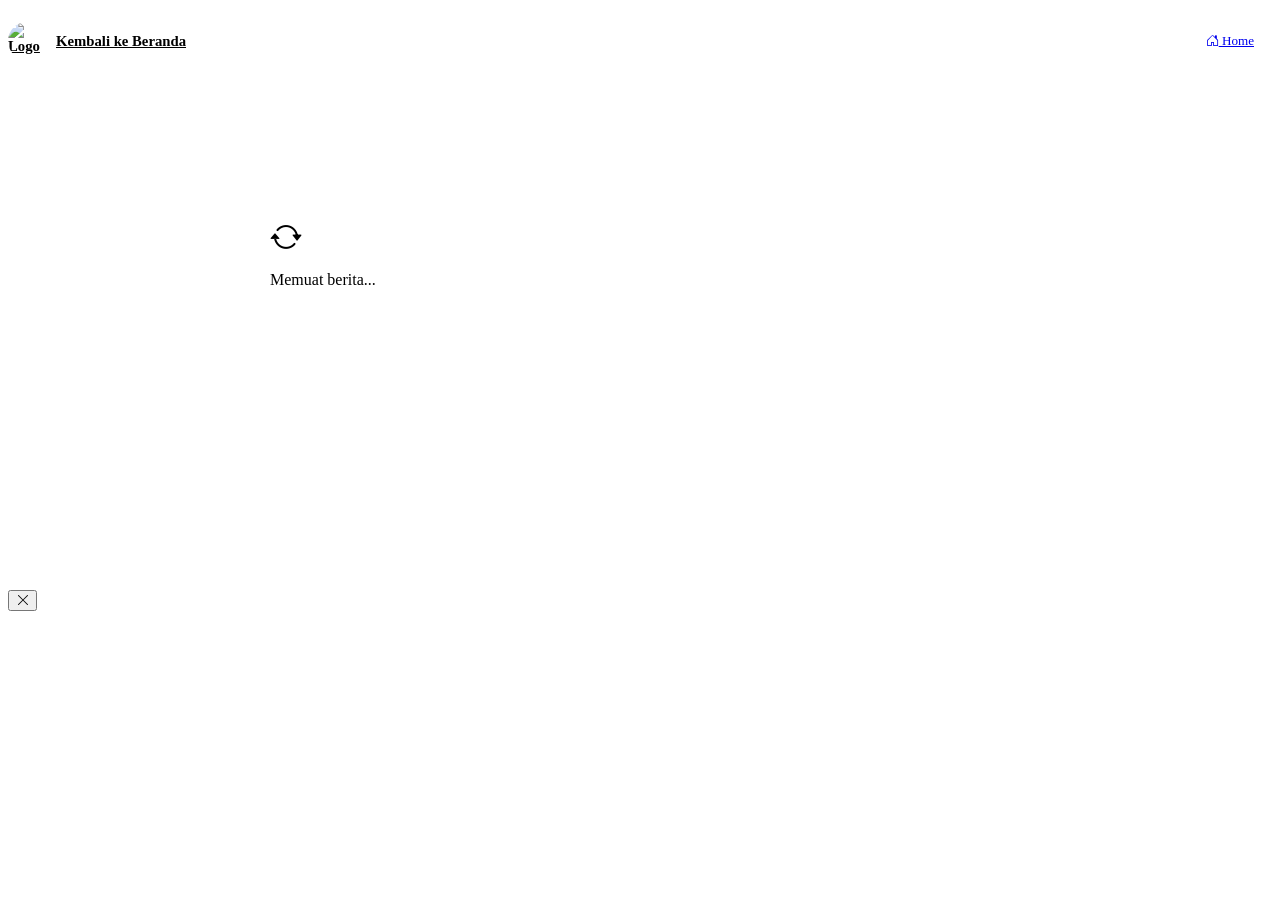
==== berita.html @ 7bd90493 "Add files via upload" ====
<!DOCTYPE html>
<html lang="id">
<head>
<meta charset="UTF-8">
<meta name="viewport" content="width=device-width, initial-scale=1.0">
<title>Berita - Pondok Pesantren Darul Fawaid Ilmiyah</title>
<link rel="icon" href="https://i.ibb.co.com/gFWV27xB/DFI-Resolusi.png">
<link href="https://cdn.jsdelivr.net/npm/bootstrap-icons@1.11.3/font/bootstrap-icons.min.css" rel="stylesheet">
<link rel="preconnect" href="https://fonts.googleapis.com">
<link rel="preconnect" href="https://fonts.gstatic.com" crossorigin>
<link href="https://fonts.googleapis.com/css2?family=Amiri:ital,wght@0,400;0,700;1,400&family=Fraunces:opsz,wght@9..144,500;9..144,600;9..144,700&family=Inter:wght@400;500;600;700;800&display=swap" rel="stylesheet">
<link href="assets/css/style.css" rel="stylesheet">
<style>
  body { padding-bottom: 0; }
  .berita-topbar { position: sticky; top: 0; z-index: 500; background: #fff; box-shadow: var(--shadow-sm); padding: 14px 0; }
  .berita-topbar .container { display: flex; align-items: center; justify-content: space-between; }
  .berita-topbar .brand-link { display: flex; align-items: center; gap: 10px; font-weight: 700; color: var(--forest); font-size: 0.92rem; }
  .berita-topbar img { width: 38px; height: 38px; border-radius: 50%; }
  .article-wrap { max-width: 820px; margin: 0 auto; padding: 46px 0 80px; }
  .article-card { background: #fff; border-radius: var(--radius-lg); box-shadow: var(--shadow-sm); padding: 40px; }
  @media (max-width: 575.98px) { .article-card { padding: 24px 18px; } }
  .article-cover { width: 100%; aspect-ratio: 16/10; object-fit: cover; border-radius: var(--radius-md); margin-bottom: 30px; box-shadow: var(--shadow-sm); }
  .article-content p { font-size: 1.05rem; line-height: 1.85; color: var(--ink-soft); text-align: justify; margin-bottom: 20px; }
  .article-meta { text-align: center; margin-bottom: 26px; }
  .mini-gallery { display: grid; grid-template-columns: repeat(3, 1fr); gap: 16px; margin-top: 22px; }
  @media (max-width: 650px) { .mini-gallery { grid-template-columns: 1fr; } }
  .mini-gallery figure { margin: 0; border-radius: var(--radius-sm); overflow: hidden; box-shadow: var(--shadow-sm); }
  .mini-gallery img { width: 100%; aspect-ratio: 4/3; object-fit: cover; transition: transform .4s; cursor: pointer; }
  .mini-gallery img:hover { transform: scale(1.06); }
  .mini-gallery figcaption { background: var(--forest); color: #fff; font-size: 0.8rem; text-align: center; padding: 10px 8px; }
  .footer { padding: 40px 0 22px; }
</style>
</head>
<body>

<div class="berita-topbar">
  <div class="container">
    <a class="brand-link" href="index.html">
      <img src="https://i.ibb.co.com/gFWV27xB/DFI-Resolusi.png" alt="Logo">
      Kembali ke Beranda
    </a>
    <a href="index.html" class="btn btn-primary" style="padding:10px 18px; font-size:.82rem;"><i class="bi bi-house-door"></i> Home</a>
  </div>
</div>

<div class="container">
  <div class="article-wrap">
    <div id="articleContainer" class="article-card">
      <div class="text-center" style="padding:60px 0;">
        <i class="bi bi-arrow-repeat" style="font-size:2rem; color:var(--forest);"></i>
        <p style="margin-top:14px; color:var(--ink-soft);">Memuat berita...</p>
      </div>
    </div>
  </div>
</div>

<footer class="footer">
  <div class="container text-center">
    <p style="color:rgba(255,255,255,.7); font-size:.85rem;">&copy; 2026 Pondok Pesantren Darul Fawaid Ilmiyah.</p>
  </div>
</footer>

<div class="lightbox" id="lightbox">
  <button class="lightbox-close"><i class="bi bi-x-lg"></i></button>
  <img id="lightboxImg" src="" alt="">
</div>

<script src="assets/js/berita-data.js"></script>
<script>
  document.addEventListener('DOMContentLoaded', function () {
    const params = new URLSearchParams(window.location.search);
    let currentId = parseInt(params.get('id'), 10);
    if (isNaN(currentId)) currentId = 1;

    const article = newsData[currentId];
    const container = document.getElementById('articleContainer');

    function escapeHtml(str) {
      return String(str).replace(/[&<>"']/g, s => ({'&':'&amp;','<':'&lt;','>':'&gt;','"':'&quot;',"'":'&#39;'}[s]));
    }

    if (article) {
      document.title = article.title + ' — Pondok Pesantren Darul Fawaid Ilmiyah';

      const photosHtml = article.photos.map(p => `
        <figure>
          <img src="${p.url}" alt="${escapeHtml(p.caption)}" data-photo>
          <figcaption>${escapeHtml(p.caption)}</figcaption>
        </figure>
      `).join('');

      container.innerHTML = `
        <div class="article-meta">
          <span class="news-badge">${escapeHtml(article.category)}</span>
          <h1 style="font-size:clamp(1.4rem,3.6vw,2rem); line-height:1.3; margin:14px 0 10px;">${escapeHtml(article.title)}</h1>
          <p style="color:var(--ink-soft); font-size:.88rem;"><i class="bi bi-calendar3 me-1"></i> Dipublikasikan pada: ${escapeHtml(article.date)}</p>
        </div>
        <img src="${article.cover}" alt="${escapeHtml(article.title)}" class="article-cover">
        <div class="article-content">${article.content}</div>
        <hr style="border-color:var(--line); margin:34px 0;">
        <h4 style="color:var(--forest); margin-bottom:18px;"><i class="bi bi-images me-2"></i>Dokumentasi Kegiatan</h4>
        <div class="mini-gallery">${photosHtml}</div>
      `;

      const lightbox = document.getElementById('lightbox');
      const lightboxImg = document.getElementById('lightboxImg');
      container.querySelectorAll('[data-photo]').forEach(img => {
        img.addEventListener('click', () => {
          lightboxImg.src = img.src;
          lightboxImg.alt = img.alt;
          lightbox.classList.add('open');
        });
      });
      lightbox.addEventListener('click', (e) => {
        if (e.target === lightbox || e.target.closest('.lightbox-close')) lightbox.classList.remove('open');
      });

    } else {
      container.innerHTML = `
        <div class="text-center" style="padding:60px 0;">
          <h3 style="color:#c0392b;">404 — Berita Tidak Ditemukan</h3>
          <p style="color:var(--ink-soft); margin:10px 0 24px;">Maaf, artikel yang Anda cari tidak tersedia.</p>
          <a href="index.html" class="btn btn-primary">Kembali ke Beranda</a>
        </div>
      `;
    }
  });
</script>
</body>
</html>
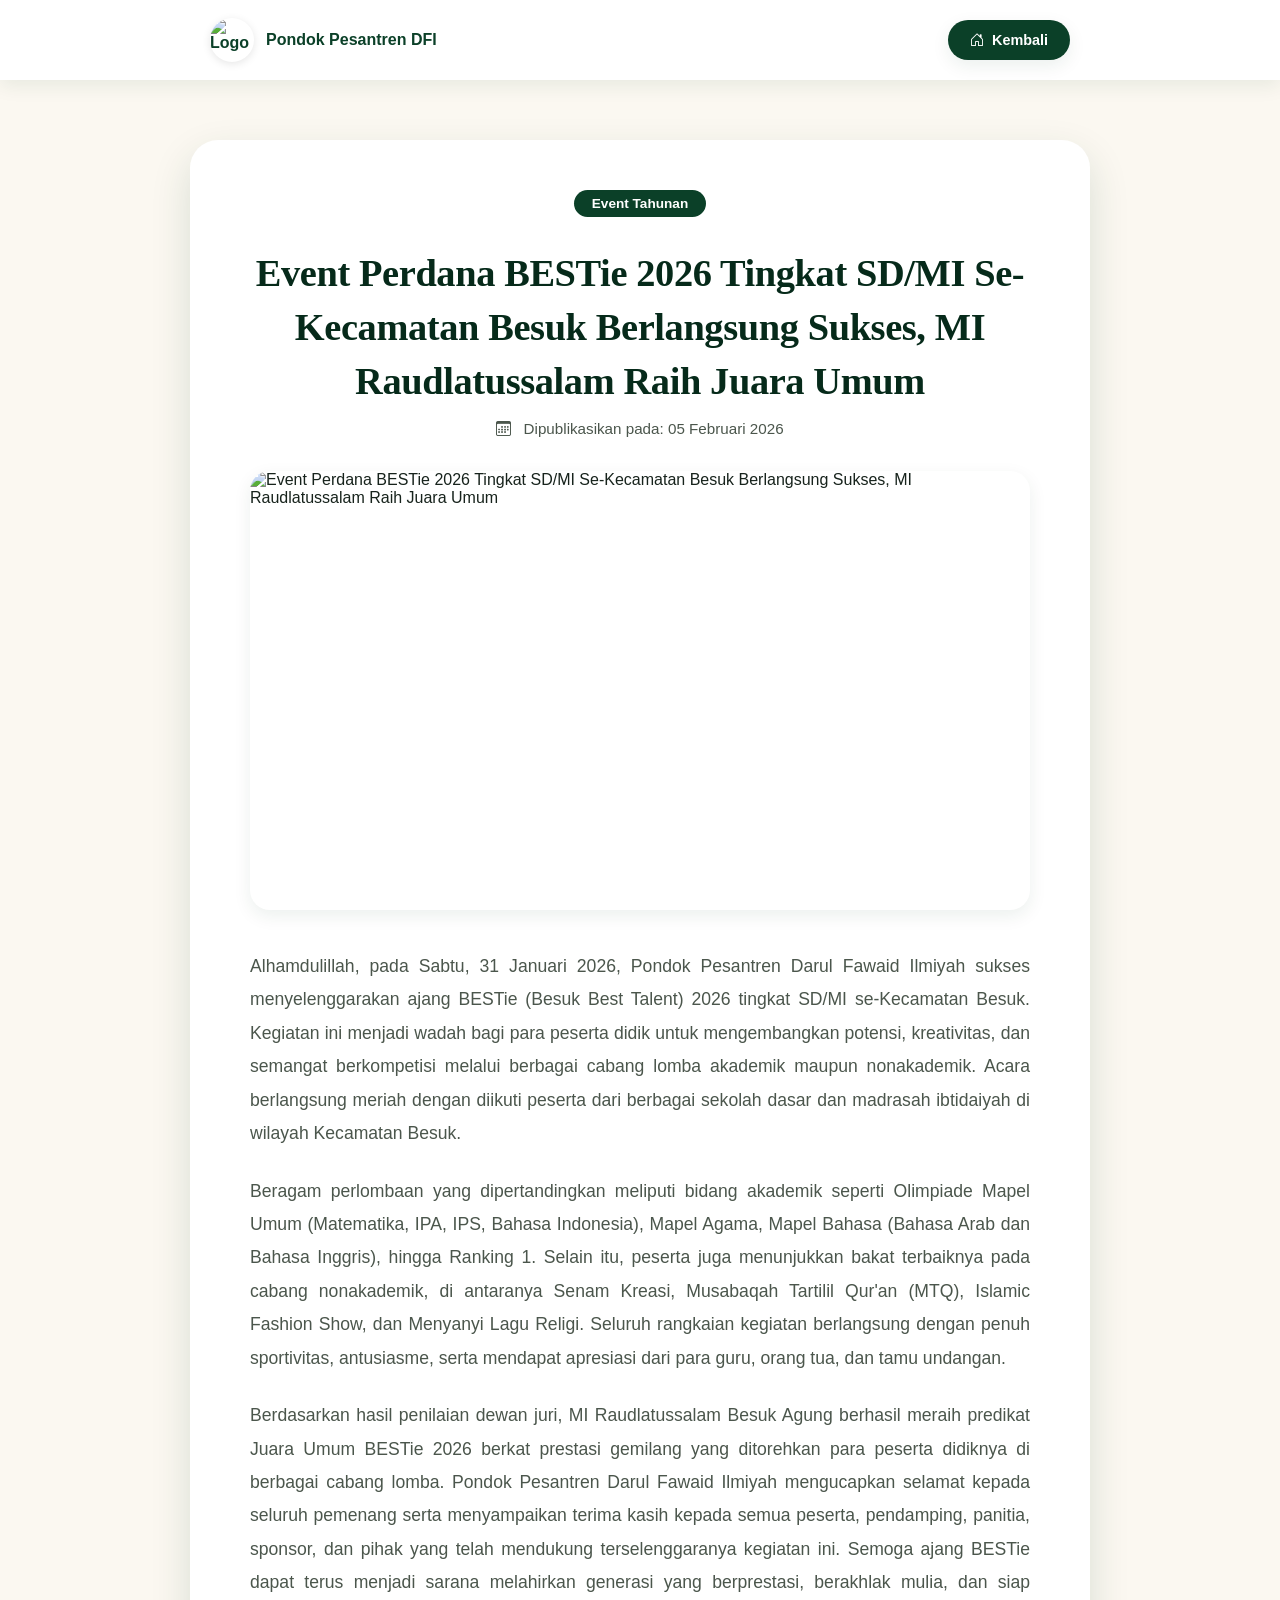
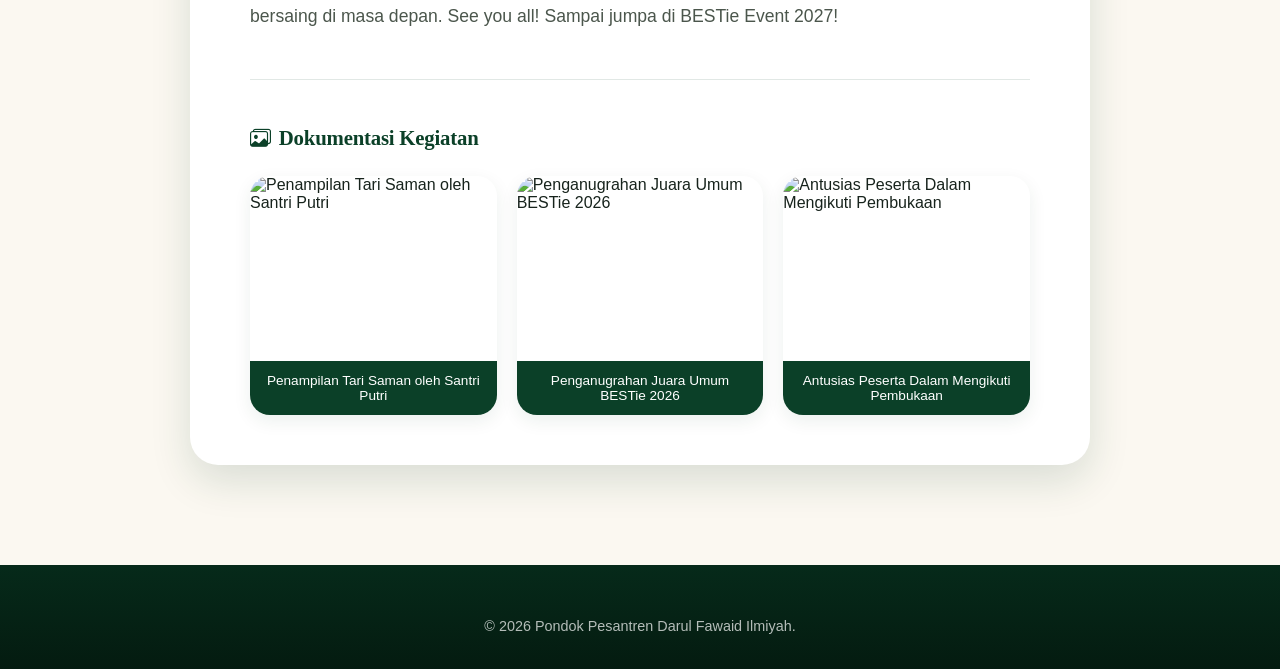
==== commit 12f25a3d: "Update berita.html" ====
--- a/berita.html
+++ b/berita.html
@@ -12,23 +12,24 @@
 <link href="assets/css/style.css" rel="stylesheet">
 <style>
   body { padding-bottom: 0; }
-  .berita-topbar { position: sticky; top: 0; z-index: 500; background: #fff; box-shadow: var(--shadow-sm); padding: 14px 0; }
-  .berita-topbar .container { display: flex; align-items: center; justify-content: space-between; }
-  .berita-topbar .brand-link { display: flex; align-items: center; gap: 10px; font-weight: 700; color: var(--forest); font-size: 0.92rem; }
-  .berita-topbar img { width: 38px; height: 38px; border-radius: 50%; }
-  .article-wrap { max-width: 820px; margin: 0 auto; padding: 46px 0 80px; }
-  .article-card { background: #fff; border-radius: var(--radius-lg); box-shadow: var(--shadow-sm); padding: 40px; }
-  @media (max-width: 575.98px) { .article-card { padding: 24px 18px; } }
-  .article-cover { width: 100%; aspect-ratio: 16/10; object-fit: cover; border-radius: var(--radius-md); margin-bottom: 30px; box-shadow: var(--shadow-sm); }
-  .article-content p { font-size: 1.05rem; line-height: 1.85; color: var(--ink-soft); text-align: justify; margin-bottom: 20px; }
-  .article-meta { text-align: center; margin-bottom: 26px; }
-  .mini-gallery { display: grid; grid-template-columns: repeat(3, 1fr); gap: 16px; margin-top: 22px; }
+  .berita-topbar { position: sticky; top: 0; z-index: 500; background: #fff; box-shadow: var(--shadow-sm); padding: 18px 0; }
+  .berita-topbar .container { display: flex; align-items: center; justify-content: space-between; max-width: 900px; }
+  .berita-topbar .brand-link { display: flex; align-items: center; gap: 12px; font-weight: 700; color: var(--forest); font-size: 1rem; }
+  .berita-topbar img { width: 44px; height: 44px; border-radius: 50%; box-shadow: 0 2px 8px rgba(0,0,0,0.1); }
+  .article-wrap { max-width: 900px; margin: 0 auto; padding: 60px 0 100px; }
+  .article-card { background: #fff; border-radius: var(--radius-lg); box-shadow: var(--shadow-md); padding: 50px 60px; }
+  @media (max-width: 768px) { .article-card { padding: 40px 30px; } }
+  @media (max-width: 575.98px) { .article-card { padding: 30px 20px; } .berita-topbar .brand-link { font-size: 0.85rem; } }
+  .article-cover { width: 100%; aspect-ratio: 16/9; object-fit: cover; border-radius: var(--radius-md); margin-bottom: 40px; box-shadow: var(--shadow-sm); }
+  .article-content p { font-size: 1.1rem; line-height: 1.9; color: var(--ink-soft); text-align: justify; margin-bottom: 24px; }
+  .article-meta { text-align: center; margin-bottom: 34px; }
+  .mini-gallery { display: grid; grid-template-columns: repeat(3, 1fr); gap: 20px; margin-top: 26px; }
   @media (max-width: 650px) { .mini-gallery { grid-template-columns: 1fr; } }
-  .mini-gallery figure { margin: 0; border-radius: var(--radius-sm); overflow: hidden; box-shadow: var(--shadow-sm); }
-  .mini-gallery img { width: 100%; aspect-ratio: 4/3; object-fit: cover; transition: transform .4s; cursor: pointer; }
-  .mini-gallery img:hover { transform: scale(1.06); }
-  .mini-gallery figcaption { background: var(--forest); color: #fff; font-size: 0.8rem; text-align: center; padding: 10px 8px; }
-  .footer { padding: 40px 0 22px; }
+  .mini-gallery figure { margin: 0; border-radius: var(--radius-md); overflow: hidden; box-shadow: var(--shadow-sm); }
+  .mini-gallery img { width: 100%; aspect-ratio: 4/3; object-fit: cover; transition: transform .4s var(--ease); cursor: pointer; }
+  .mini-gallery img:hover { transform: scale(1.08); }
+  .mini-gallery figcaption { background: var(--forest); color: #fff; font-size: 0.85rem; text-align: center; padding: 12px 10px; font-weight: 500; }
+  .footer { padding: 50px 0 30px; }
 </style>
 </head>
 <body>
@@ -37,18 +38,18 @@
   <div class="container">
     <a class="brand-link" href="index.html">
       <img src="https://i.ibb.co.com/gFWV27xB/DFI-Resolusi.png" alt="Logo">
-      Kembali ke Beranda
+      Pondok Pesantren DFI
     </a>
-    <a href="index.html" class="btn btn-primary" style="padding:10px 18px; font-size:.82rem;"><i class="bi bi-house-door"></i> Home</a>
+    <a href="index.html" class="btn btn-primary" style="padding:12px 22px; font-size:.9rem;"><i class="bi bi-house-door"></i> Kembali</a>
   </div>
 </div>
 
 <div class="container">
   <div class="article-wrap">
     <div id="articleContainer" class="article-card">
-      <div class="text-center" style="padding:60px 0;">
-        <i class="bi bi-arrow-repeat" style="font-size:2rem; color:var(--forest);"></i>
-        <p style="margin-top:14px; color:var(--ink-soft);">Memuat berita...</p>
+      <div class="text-center" style="padding:80px 0;">
+        <i class="bi bi-arrow-repeat" style="font-size:2.5rem; color:var(--forest); animation: spin 2s linear infinite;"></i>
+        <p style="margin-top:18px; color:var(--ink-soft); font-size: 1.1rem;">Memuat berita...</p>
       </div>
     </div>
   </div>
@@ -56,7 +57,7 @@
 
 <footer class="footer">
   <div class="container text-center">
-    <p style="color:rgba(255,255,255,.7); font-size:.85rem;">&copy; 2026 Pondok Pesantren Darul Fawaid Ilmiyah.</p>
+    <p style="color:rgba(255,255,255,.7); font-size:.9rem;">&copy; 2026 Pondok Pesantren Darul Fawaid Ilmiyah.</p>
   </div>
 </footer>
 
@@ -91,14 +92,14 @@
 
       container.innerHTML = `
         <div class="article-meta">
-          <span class="news-badge">${escapeHtml(article.category)}</span>
-          <h1 style="font-size:clamp(1.4rem,3.6vw,2rem); line-height:1.3; margin:14px 0 10px;">${escapeHtml(article.title)}</h1>
-          <p style="color:var(--ink-soft); font-size:.88rem;"><i class="bi bi-calendar3 me-1"></i> Dipublikasikan pada: ${escapeHtml(article.date)}</p>
+          <span class="news-badge" style="font-size: 0.85rem; padding: 6px 18px;">${escapeHtml(article.category)}</span>
+          <h1 style="font-size:clamp(1.6rem, 4vw, 2.4rem); line-height:1.4; margin:18px 0 12px; color: var(--forest-deep);">${escapeHtml(article.title)}</h1>
+          <p style="color:var(--ink-soft); font-size:.95rem;"><i class="bi bi-calendar3 me-2"></i> Dipublikasikan pada: ${escapeHtml(article.date)}</p>
         </div>
         <img src="${article.cover}" alt="${escapeHtml(article.title)}" class="article-cover">
         <div class="article-content">${article.content}</div>
-        <hr style="border-color:var(--line); margin:34px 0;">
-        <h4 style="color:var(--forest); margin-bottom:18px;"><i class="bi bi-images me-2"></i>Dokumentasi Kegiatan</h4>
+        <hr style="border:none; border-top: 1.5px solid var(--line); margin:46px 0;">
+        <h4 style="color:var(--forest); margin-bottom:24px; font-size: 1.3rem;"><i class="bi bi-images me-2"></i>Dokumentasi Kegiatan</h4>
         <div class="mini-gallery">${photosHtml}</div>
       `;
 
@@ -117,9 +118,9 @@
 
     } else {
       container.innerHTML = `
-        <div class="text-center" style="padding:60px 0;">
-          <h3 style="color:#c0392b;">404 — Berita Tidak Ditemukan</h3>
-          <p style="color:var(--ink-soft); margin:10px 0 24px;">Maaf, artikel yang Anda cari tidak tersedia.</p>
+        <div class="text-center" style="padding:80px 0;">
+          <h3 style="color:#c0392b; font-size: 1.8rem;">404 — Berita Tidak Ditemukan</h3>
+          <p style="color:var(--ink-soft); margin:14px 0 30px; font-size: 1.1rem;">Maaf, artikel yang Anda cari tidak tersedia.</p>
           <a href="index.html" class="btn btn-primary">Kembali ke Beranda</a>
         </div>
       `;
--- a/assets/css/style.css
+++ b/assets/css/style.css
@@ -0,0 +1,338 @@
+/* =========================================================
+   PONDOK PESANTREN DARUL FAWAID ILMIYAH — DESIGN SYSTEM
+   Palet   : Emerald pesantren + antique gold + ivory warm
+   Tipografi: Fraunces (display) / Inter (body) / Amiri (arab)
+   ========================================================= */
+
+:root {
+  --forest: #0B4028;
+  --forest-deep: #062A1A;
+  --forest-light: #12724A;
+  --gold: #C9A227;
+  --gold-soft: #E4C766;
+  --cream: #FBF8F1;
+  --sand: #F1E9D6;
+  --ink: #17231C;
+  --ink-soft: #4B564C;
+  --line: rgba(11, 64, 40, 0.12);
+  --shadow-sm: 0 6px 18px rgba(11, 64, 40, 0.08);
+  --shadow-md: 0 16px 40px rgba(11, 64, 40, 0.14);
+  --shadow-lg: 0 28px 60px rgba(6, 42, 26, 0.24);
+  --radius-sm: 12px;
+  --radius-md: 20px;
+  --radius-lg: 28px;
+  --ease: cubic-bezier(0.22, 1, 0.36, 1);
+  --header-h: 76px;
+}
+
+/* ---------- Reset & base ---------- */
+* { box-sizing: border-box; }
+html { scroll-behavior: smooth; }
+body {
+  margin: 0;
+  font-family: 'Inter', sans-serif;
+  color: var(--ink);
+  background: var(--cream);
+  overflow-x: hidden;
+  -webkit-font-smoothing: antialiased;
+}
+img { max-width: 100%; display: block; }
+a { color: inherit; text-decoration: none; }
+ul { margin: 0; padding: 0; list-style: none; }
+h1, h2, h3, h4, h5, h6 {
+  font-family: 'Fraunces', serif;
+  font-weight: 600;
+  color: var(--forest-deep);
+  letter-spacing: -0.01em;
+  margin: 0;
+}
+p { margin: 0; }
+.arabic { font-family: 'Amiri', serif; }
+.container { width: 100%; max-width: 1180px; margin: 0 auto; padding: 0 20px; }
+:focus-visible { outline: 3px solid var(--gold); outline-offset: 3px; }
+@media (prefers-reduced-motion: reduce) {
+  *, *::before, *::after { animation-duration: .001ms !important; transition-duration: .001ms !important; scroll-behavior: auto !important; }
+}
+
+/* ---------- Section rhythm ---------- */
+.section { padding: 88px 0; position: relative; }
+.section--alt { background: var(--sand); }
+.section--forest { background: linear-gradient(160deg, var(--forest-deep), var(--forest)); color: #fff; }
+@media (max-width: 767.98px) { .section { padding: 56px 0; } }
+
+.kicker {
+  display: inline-flex; align-items: center; gap: 8px;
+  font-size: 0.78rem; font-weight: 700; letter-spacing: 0.16em; text-transform: uppercase;
+  color: var(--gold);
+  margin-bottom: 10px;
+}
+.kicker::before { content: ''; width: 22px; height: 2px; background: var(--gold); display: inline-block; }
+.section-head { max-width: 640px; margin-bottom: 40px; }
+.section-head.center { margin-left: auto; margin-right: auto; text-align: center; }
+.section-title { font-size: clamp(1.7rem, 4vw, 2.4rem); line-height: 1.15; margin-bottom: 10px; }
+.section-desc { color: var(--ink-soft); font-size: 1rem; line-height: 1.6; }
+.section--forest .section-desc { color: rgba(255,255,255,0.78); }
+.section--forest h2, .section--forest h3, .section--forest h4 { color: #fff; }
+
+/* Signature motif: arabesque star texture used as quiet backdrop */
+.motif-bg { position: absolute; inset: 0; pointer-events: none; opacity: 0.06; z-index: 0;
+  background-image: radial-gradient(circle at 1px 1px, var(--forest) 1.4px, transparent 1.4px);
+  background-size: 26px 26px;
+}
+.section--forest .motif-bg { opacity: 0.10; background-image: radial-gradient(circle at 1px 1px, var(--gold) 1.4px, transparent 1.4px); }
+.section > .container { position: relative; z-index: 1; }
+
+/* ---------- Buttons ---------- */
+.btn { display: inline-flex; align-items: center; justify-content: center; gap: 8px;
+  font-weight: 700; font-size: 0.95rem; padding: 14px 26px; border-radius: 999px;
+  border: none; cursor: pointer; transition: transform .3s var(--ease), box-shadow .3s var(--ease), background .3s var(--ease);
+  white-space: nowrap;
+}
+.btn:active { transform: translateY(1px); }
+.btn-gold { background: linear-gradient(135deg, var(--gold-soft), var(--gold)); color: var(--forest-deep); box-shadow: var(--shadow-sm); }
+.btn-gold:hover { transform: translateY(-3px); box-shadow: 0 14px 28px rgba(201,162,39,0.35); }
+.btn-outline { background: transparent; color: #fff; border: 1.5px solid rgba(255,255,255,0.55); }
+.btn-outline:hover { background: rgba(255,255,255,0.12); border-color: #fff; }
+.btn-primary { background: var(--forest); color: #fff; box-shadow: var(--shadow-sm); }
+.btn-primary:hover { background: var(--forest-light); transform: translateY(-3px); box-shadow: var(--shadow-md); }
+.btn-whatsapp { background: #25D366; color: #fff; box-shadow: var(--shadow-sm); }
+.btn-whatsapp:hover { background: #1fb958; transform: translateY(-3px); box-shadow: 0 14px 28px rgba(37,211,102,0.35); }
+.btn-block { width: 100%; }
+.btn[disabled] { opacity: .7; cursor: progress; }
+
+/* ---------- Navbar ---------- */
+#mainNavbar {
+  position: fixed; top: 0; left: 0; right: 0; z-index: 1000;
+  height: var(--header-h);
+  display: flex; align-items: center;
+  background: transparent;
+  transition: background .35s var(--ease), box-shadow .35s var(--ease), height .35s var(--ease);
+}
+#mainNavbar.scrolled { background: rgba(6, 42, 26, 0.92); backdrop-filter: blur(10px); box-shadow: var(--shadow-md); height: 66px; }
+.nav-inner { display: flex; align-items: center; justify-content: space-between; width: 100%; }
+.brand { display: flex; align-items: center; gap: 12px; min-width: 0; }
+.brand img { width: 42px; height: 42px; border-radius: 50%; background: #fff; padding: 3px; object-fit: contain; box-shadow: 0 4px 12px rgba(0,0,0,.25); flex-shrink: 0; }
+.brand span { color: #fff; font-family: 'Fraunces', serif; font-weight: 600; font-size: 0.95rem; line-height: 1.2; }
+.nav-links { display: flex; align-items: center; gap: 2px; list-style: none; }
+.nav-links a { color: rgba(255,255,255,0.82); font-size: 0.82rem; font-weight: 600; letter-spacing: .02em; padding: 10px 12px; border-radius: 999px; transition: color .25s, background .25s; }
+.nav-links a:hover, .nav-links a.active { color: var(--gold-soft); background: rgba(255,255,255,0.08); }
+.nav-toggle { display: none; width: 44px; height: 44px; border-radius: 10px; border: 1px solid rgba(255,255,255,.35); background: rgba(255,255,255,.08); color: #fff; font-size: 1.3rem; align-items: center; justify-content: center; }
+
+@media (max-width: 1100px) {
+  .nav-toggle { display: flex; }
+  .nav-links {
+    position: fixed; top: 0; right: -100%; height: 100vh; width: min(320px, 84vw);
+    background: linear-gradient(180deg, var(--forest-deep), var(--forest));
+    flex-direction: column; align-items: stretch; gap: 4px;
+    padding: 100px 24px 24px; transition: right .4s var(--ease); box-shadow: var(--shadow-lg);
+  }
+  .nav-links.open { right: 0; }
+  .nav-links a { padding: 14px 16px; font-size: 0.95rem; }
+  .nav-backdrop { position: fixed; inset: 0; background: rgba(0,0,0,.45); opacity: 0; pointer-events: none; transition: opacity .35s; z-index: 999; }
+  .nav-backdrop.open { opacity: 1; pointer-events: auto; }
+}
+
+/* ---------- Hero ---------- */
+.hero {
+  min-height: 100svh; position: relative; display: flex; align-items: center;
+  padding-top: var(--header-h);
+  background: linear-gradient(160deg, rgba(6,42,26,.92), rgba(11,64,40,.86)), url('https://i.ibb.co.com/zzqMMFq/DSC5150.jpg') center/cover fixed;
+  color: #fff; text-align: center; overflow: hidden;
+}
+@media (max-width: 991.98px) { .hero { background-attachment: scroll; } }
+.hero::before {
+  content: ''; position: absolute; inset: 0;
+  background-image: radial-gradient(circle at 1.5px 1.5px, rgba(212,175,55,0.35) 1.5px, transparent 1.5px);
+  background-size: 30px 30px; opacity: .5;
+}
+.hero-inner { position: relative; z-index: 1; max-width: 760px; margin: 0 auto; padding: 60px 0; }
+.hero-logo { width: 128px; height: 128px; border-radius: 50%; background: #fff; padding: 14px; margin: 0 auto 28px; box-shadow: var(--shadow-lg); border: 2px solid rgba(255,255,255,.7); animation: floatY 5s ease-in-out infinite; }
+@keyframes floatY { 0%,100% { transform: translateY(0); } 50% { transform: translateY(-10px); } }
+.hero-eyebrow { font-family: 'Amiri', serif; font-size: 1.4rem; color: var(--gold-soft); margin-bottom: 14px; display: block; }
+.hero h1 { font-size: clamp(2.1rem, 6vw, 3.6rem); line-height: 1.08; margin-bottom: 18px; }
+.hero p.lead { font-size: clamp(1rem, 2vw, 1.15rem); color: rgba(255,255,255,.86); line-height: 1.7; max-width: 560px; margin: 0 auto 34px; }
+.hero-ctas { display: flex; gap: 14px; justify-content: center; flex-wrap: wrap; }
+.hero-stats { display: flex; gap: 10px; justify-content: center; margin-top: 56px; flex-wrap: wrap; }
+.hero-stat { background: rgba(255,255,255,0.08); border: 1px solid rgba(255,255,255,0.16); backdrop-filter: blur(6px); border-radius: var(--radius-md); padding: 16px 22px; min-width: 130px; }
+.hero-stat strong { display: block; font-family: 'Fraunces', serif; font-size: 1.5rem; color: var(--gold-soft); }
+.hero-stat span { font-size: 0.76rem; color: rgba(255,255,255,.75); }
+.scroll-cue { position: absolute; bottom: 22px; left: 50%; transform: translateX(-50%); color: rgba(255,255,255,.65); font-size: 1.4rem; animation: bounceDown 2s infinite; }
+@keyframes bounceDown { 0%,100% { transform: translate(-50%,0); } 50% { transform: translate(-50%,8px); } }
+
+/* ---------- Grid helpers ---------- */
+.grid { display: grid; gap: 24px; }
+.grid-2 { grid-template-columns: repeat(2, 1fr); }
+.grid-3 { grid-template-columns: repeat(3, 1fr); }
+.grid-4 { grid-template-columns: repeat(4, 1fr); }
+@media (max-width: 991.98px) { .grid-3, .grid-4 { grid-template-columns: repeat(2, 1fr); } .grid-2 { grid-template-columns: 1fr; } }
+@media (max-width: 575.98px) { .grid-3, .grid-4 { grid-template-columns: 1fr 1fr; gap: 14px; } }
+
+/* ---------- Card ---------- */
+.card { background: #fff; border-radius: var(--radius-md); box-shadow: var(--shadow-sm); transition: transform .35s var(--ease), box-shadow .35s var(--ease); }
+.card:hover { transform: translateY(-6px); box-shadow: var(--shadow-md); }
+
+/* ---------- Tentang ---------- */
+.about-grid { display: grid; grid-template-columns: 0.9fr 1.1fr; gap: 48px; align-items: center; }
+@media (max-width: 991.98px) { .about-grid { grid-template-columns: 1fr; gap: 30px; } }
+.about-photo { position: relative; }
+.about-photo img { width: 100%; height: 420px; object-fit: cover; border-radius: var(--radius-lg); box-shadow: var(--shadow-md); }
+.about-badge { position: absolute; bottom: -22px; right: -14px; background: #fff; border-radius: var(--radius-md); padding: 18px 24px; box-shadow: var(--shadow-md); border-left: 4px solid var(--gold); max-width: 210px; }
+.about-badge strong { display: block; font-family: 'Fraunces', serif; color: var(--forest); font-size: 1.4rem; }
+.about-badge span { font-size: 0.78rem; color: var(--ink-soft); line-height: 1.4; }
+.about-text p { color: var(--ink-soft); line-height: 1.8; text-align: justify; margin-bottom: 16px; }
+.check-list { display: grid; grid-template-columns: 1fr 1fr; gap: 12px 16px; margin-top: 20px; }
+@media (max-width: 575.98px) { .check-list { grid-template-columns: 1fr; } }
+.check-item { display: flex; align-items: flex-start; gap: 10px; font-weight: 600; font-size: 0.92rem; }
+.check-item i { color: var(--forest); margin-top: 3px; }
+
+/* ---------- Sejarah ---------- */
+.prose-card { background: #fff; border-radius: var(--radius-lg); box-shadow: var(--shadow-sm); padding: 40px; border-top: 5px solid var(--forest); max-width: 820px; margin: 0 auto; }
+.prose-card p { color: var(--ink-soft); line-height: 1.85; text-align: justify; margin-bottom: 16px; }
+.prose-card p:last-child { margin-bottom: 0; }
+@media (max-width: 575.98px) { .prose-card { padding: 26px 20px; } }
+
+/* ---------- Visi Misi ---------- */
+.vm-grid { display: grid; grid-template-columns: 0.85fr 1.15fr; gap: 24px; }
+@media (max-width: 991.98px) { .vm-grid { grid-template-columns: 1fr; } }
+.vision-card { background: linear-gradient(155deg, var(--forest-deep), var(--forest)); color: #fff; border-radius: var(--radius-lg); padding: 44px 34px; display: flex; flex-direction: column; justify-content: center; text-align: center; box-shadow: var(--shadow-md); }
+.vision-card .icon-circle { background: rgba(255,255,255,.14); color: var(--gold-soft); margin: 0 auto 20px; }
+.vision-card p { color: rgba(255,255,255,.88); line-height: 1.8; font-family: 'Fraunces', serif; font-size: 1.15rem; font-style: italic; }
+.mission-card { background: #fff; border-radius: var(--radius-lg); padding: 40px 34px; box-shadow: var(--shadow-sm); text-align: left; }
+.mission-head { display: flex; align-items: center; gap: 14px; margin-bottom: 24px; }
+.mission-item { display: flex; gap: 14px; margin-bottom: 20px; }
+.mission-item:last-child { margin-bottom: 0; }
+.mission-num { flex-shrink: 0; width: 40px; height: 40px; border-radius: 50%; background: var(--sand); color: var(--forest); display: flex; align-items: center; justify-content: center; font-weight: 700; font-family: 'Fraunces', serif; }
+.mission-item h5 { font-size: 1rem; margin-bottom: 4px; color: var(--ink); font-family: 'Inter',sans-serif; font-weight: 700; }
+.mission-item p { color: var(--ink-soft); font-size: 0.92rem; line-height: 1.6; }
+
+.icon-circle { width: 64px; height: 64px; border-radius: 50%; display: flex; align-items: center; justify-content: center; font-size: 1.5rem; background: var(--sand); color: var(--forest); }
+
+/* ---------- Lembaga / Program cards ---------- */
+.inst-card { padding: 40px 26px; text-align: center; }
+.inst-card img { width: 74px; height: 74px; object-fit: contain; margin: 0 auto 20px; }
+.inst-card h4 { font-size: 1.1rem; margin-bottom: 10px; }
+.inst-card p { color: var(--ink-soft); font-size: 0.9rem; line-height: 1.65; }
+
+.program-card { overflow: hidden; }
+.program-media { position: relative; aspect-ratio: 16/10; overflow: hidden; cursor: pointer; }
+.program-media img { width: 100%; height: 100%; object-fit: cover; transition: transform .5s var(--ease); }
+.program-card:hover .program-media img { transform: scale(1.08); }
+.media-overlay { position: absolute; inset: 0; background: rgba(11,64,40,.55); opacity: 0; display: flex; align-items: center; justify-content: center; color: #fff; font-size: 1.6rem; transition: opacity .3s; }
+.program-media:hover .media-overlay { opacity: 1; }
+.program-body { padding: 22px; }
+.program-body h5 { font-size: 1.02rem; margin-bottom: 10px; }
+.program-body p { color: var(--ink-soft); font-size: 0.88rem; line-height: 1.6; }
+
+/* ---------- Galeri ---------- */
+.gallery-scroller { display: flex; gap: 16px; overflow-x: auto; padding: 6px 2px 18px; scroll-snap-type: x mandatory; -webkit-overflow-scrolling: touch; }
+.gallery-scroller::-webkit-scrollbar { height: 6px; }
+.gallery-scroller::-webkit-scrollbar-thumb { background: var(--gold); border-radius: 10px; }
+.gallery-item { position: relative; flex: 0 0 auto; width: 220px; aspect-ratio: 4/5; border-radius: var(--radius-md); overflow: hidden; scroll-snap-align: start; cursor: pointer; box-shadow: var(--shadow-sm); }
+.gallery-item img { width: 100%; height: 100%; object-fit: cover; transition: transform .5s var(--ease); }
+.gallery-item:hover img { transform: scale(1.1); }
+.gallery-cap { position: absolute; left: 0; right: 0; bottom: 0; padding: 14px 14px 12px; font-size: 0.78rem; font-weight: 600; color: #fff; line-height: 1.3; background: linear-gradient(to top, rgba(0,0,0,.8), transparent); }
+@media (min-width: 992px) { .gallery-scroller { display: grid; grid-template-columns: repeat(4, 1fr); overflow: visible; } .gallery-item { width: auto; aspect-ratio: 4/3.4; } }
+
+/* ---------- Timeline Prestasi ---------- */
+.timeline { position: relative; max-width: 760px; margin: 0 auto; }
+.timeline::before { content: ''; position: absolute; left: 22px; top: 6px; bottom: 6px; width: 3px; background: linear-gradient(var(--gold), var(--forest)); border-radius: 3px; }
+.timeline-row { position: relative; padding-left: 62px; margin-bottom: 26px; text-align: left; }
+.timeline-row:last-child { margin-bottom: 0; }
+.timeline-dot { position: absolute; left: 6px; top: 4px; width: 34px; height: 34px; border-radius: 50%; background: var(--forest); color: #fff; display: flex; align-items: center; justify-content: center; font-size: 0.95rem; border: 3px solid var(--cream); box-shadow: var(--shadow-sm); }
+.timeline-card { background: #fff; border-radius: var(--radius-md); padding: 22px 24px; box-shadow: var(--shadow-sm); border-left: 4px solid var(--gold); }
+.timeline-card .name { color: var(--gold); font-weight: 700; font-size: 0.85rem; display: block; margin-bottom: 4px; }
+.timeline-card h5 { font-size: 1.02rem; margin-bottom: 8px; }
+.timeline-card p { color: var(--ink-soft); font-size: 0.88rem; line-height: 1.6; }
+
+/* ---------- Berita ---------- */
+.news-hero { border-radius: var(--radius-lg); overflow: hidden; box-shadow: var(--shadow-md); position: relative; }
+.news-hero img { width: 100%; aspect-ratio: 16/11; object-fit: cover; }
+.news-hero-body { padding: 24px; }
+.news-badge { display: inline-block; background: var(--forest); color: #fff; font-size: 0.72rem; font-weight: 700; padding: 5px 14px; border-radius: 999px; margin-bottom: 12px; }
+.news-hero h4 { font-size: 1.2rem; line-height: 1.35; margin-bottom: 12px; }
+.news-list-item { display: flex; gap: 14px; background: #fff; border-radius: var(--radius-md); overflow: hidden; box-shadow: var(--shadow-sm); }
+.news-list-item img { width: 110px; height: 100%; min-height: 100px; object-fit: cover; flex-shrink: 0; }
+.news-list-body { padding: 14px 16px 14px 0; display: flex; flex-direction: column; justify-content: center; }
+.news-list-body h6 { font-size: 0.88rem; line-height: 1.4; margin-bottom: 8px; font-family: 'Inter', sans-serif; font-weight: 700; color: var(--ink); }
+.news-list-body .date { font-size: 0.76rem; color: var(--ink-soft); }
+.news-grid-secondary { display: grid; gap: 14px; }
+
+/* ---------- Testimoni ---------- */
+.testi-form { background: #fff; border-radius: var(--radius-lg); padding: 34px; box-shadow: var(--shadow-sm); border-top: 5px solid var(--forest); }
+.form-group { margin-bottom: 18px; text-align: left; }
+.form-group label { display: block; font-size: 0.78rem; font-weight: 700; color: var(--ink-soft); text-transform: uppercase; letter-spacing: .04em; margin-bottom: 8px; }
+.form-group input, .form-group textarea {
+  width: 100%; border: 1.5px solid var(--line); background: var(--sand); border-radius: var(--radius-sm);
+  padding: 13px 16px; font-family: inherit; font-size: 0.95rem; color: var(--ink); transition: border .25s, background .25s;
+}
+.form-group input:focus, .form-group textarea:focus { outline: none; border-color: var(--forest); background: #fff; }
+.testi-list-wrap { background: var(--sand); border-radius: var(--radius-lg); padding: 22px; max-height: 540px; overflow-y: auto; box-shadow: var(--shadow-sm); }
+.testi-list-wrap::-webkit-scrollbar { width: 7px; }
+.testi-list-wrap::-webkit-scrollbar-thumb { background: var(--forest); border-radius: 10px; }
+.testi-card { background: #fff; border-left: 4px solid var(--forest); border-radius: var(--radius-sm); padding: 18px 20px; margin-bottom: 14px; box-shadow: var(--shadow-sm); text-align: left; transition: transform .25s; }
+.testi-card:hover { transform: translateX(4px); }
+.testi-card:last-child { margin-bottom: 0; }
+.testi-name { font-weight: 700; font-size: 1rem; margin-bottom: 2px; }
+.testi-time { font-size: 0.72rem; color: var(--ink-soft); margin-bottom: 10px; display: block; }
+.testi-text { font-size: 0.92rem; color: var(--ink-soft); line-height: 1.65; text-align: justify; }
+.testi-empty { text-align: center; padding: 50px 10px; color: var(--ink-soft); }
+.testi-empty i { font-size: 2.2rem; opacity: .4; display: block; margin-bottom: 12px; }
+.testi-note { font-size: 0.72rem; color: var(--ink-soft); margin-top: 14px; display: flex; gap: 8px; align-items: flex-start; }
+
+/* ---------- Lokasi ---------- */
+.loc-card { background: #fff; border-radius: var(--radius-lg); padding: 34px; box-shadow: var(--shadow-sm); }
+.loc-row { display: flex; gap: 14px; align-items: flex-start; margin-top: 18px; }
+.loc-row i { color: var(--gold); font-size: 1.1rem; margin-top: 3px; }
+.loc-row h6 { font-size: 0.95rem; margin-bottom: 4px; }
+.loc-row p { color: var(--ink-soft); font-size: 0.88rem; line-height: 1.6; }
+.map-wrap { border-radius: var(--radius-lg); overflow: hidden; box-shadow: var(--shadow-sm); }
+.map-wrap iframe { width: 100%; height: 360px; border: 0; display: block; }
+
+/* ---------- Footer ---------- */
+.footer { background: linear-gradient(180deg, var(--forest-deep), #041b10); color: #fff; padding: 64px 0 26px; }
+.footer h4 { color: #fff; font-size: 1.15rem; margin-bottom: 16px; }
+.footer p, .footer li { color: rgba(255,255,255,.72); font-size: 0.9rem; line-height: 1.65; }
+.footer-grid { display: grid; grid-template-columns: 1.3fr 1fr 1.1fr; gap: 40px; padding-bottom: 40px; border-bottom: 1px solid rgba(255,255,255,.12); }
+@media (max-width: 900px) { .footer-grid { grid-template-columns: 1fr; gap: 34px; } }
+.footer li { display: flex; align-items: center; gap: 10px; margin-bottom: 12px; }
+.footer li i { color: var(--gold-soft); }
+.social-row { display: flex; gap: 10px; margin-top: 20px; }
+.social-btn { width: 44px; height: 44px; border-radius: 50%; background: rgba(255,255,255,.08); display: flex; align-items: center; justify-content: center; color: #fff; transition: .3s; }
+.social-btn:hover { background: var(--gold); color: var(--forest-deep); transform: translateY(-3px); }
+.footer-bottom { text-align: center; padding-top: 22px; font-size: 0.8rem; color: rgba(255,255,255,.55); }
+
+/* ---------- Floating mobile action bar ---------- */
+.mobile-cta-bar {
+  position: fixed; left: 0; right: 0; bottom: 0; z-index: 900;
+  display: none; gap: 10px; padding: 10px 14px calc(10px + env(safe-area-inset-bottom));
+  background: rgba(251,248,241,.96); backdrop-filter: blur(10px);
+  box-shadow: 0 -8px 24px rgba(0,0,0,.1);
+}
+@media (max-width: 767.98px) { .mobile-cta-bar { display: flex; } body { padding-bottom: 78px; } }
+.mobile-cta-bar .btn { flex: 1; padding: 13px 10px; font-size: 0.82rem; }
+
+/* ---------- Back to top ---------- */
+.to-top { position: fixed; right: 18px; bottom: 96px; z-index: 850; width: 46px; height: 46px; border-radius: 50%;
+  background: var(--forest); color: #fff; display: flex; align-items: center; justify-content: center;
+  box-shadow: var(--shadow-md); opacity: 0; pointer-events: none; transform: translateY(10px); transition: .3s; border: none; cursor: pointer; }
+.to-top.show { opacity: 1; pointer-events: auto; transform: translateY(0); }
+@media (min-width: 768px) { .to-top { bottom: 24px; } }
+
+/* ---------- Lightbox ---------- */
+.lightbox { position: fixed; inset: 0; background: rgba(6,20,12,.92); z-index: 2000; display: none; align-items: center; justify-content: center; padding: 30px; }
+.lightbox.open { display: flex; }
+.lightbox img { max-width: 100%; max-height: 88vh; border-radius: 14px; box-shadow: var(--shadow-lg); }
+.lightbox-close { position: absolute; top: 20px; right: 20px; width: 44px; height: 44px; border-radius: 50%; background: rgba(255,255,255,.12); color: #fff; border: none; font-size: 1.3rem; }
+
+/* ---------- Reveal on scroll ---------- */
+.reveal { opacity: 0; transform: translateY(28px); transition: opacity .8s var(--ease), transform .8s var(--ease); }
+.reveal.visible { opacity: 1; transform: translateY(0); }
+
+/* ---------- Utility ---------- */
+.text-center { text-align: center; }
+.mt-0 { margin-top: 0 !important; }
+.flow > * + * { margin-top: 14px; }
+.me-1 { margin-right: 4px; }
+.me-2 { margin-right: 8px; }
+.ms-1 { margin-left: 4px; }
+.text-forest { color: var(--forest); }
